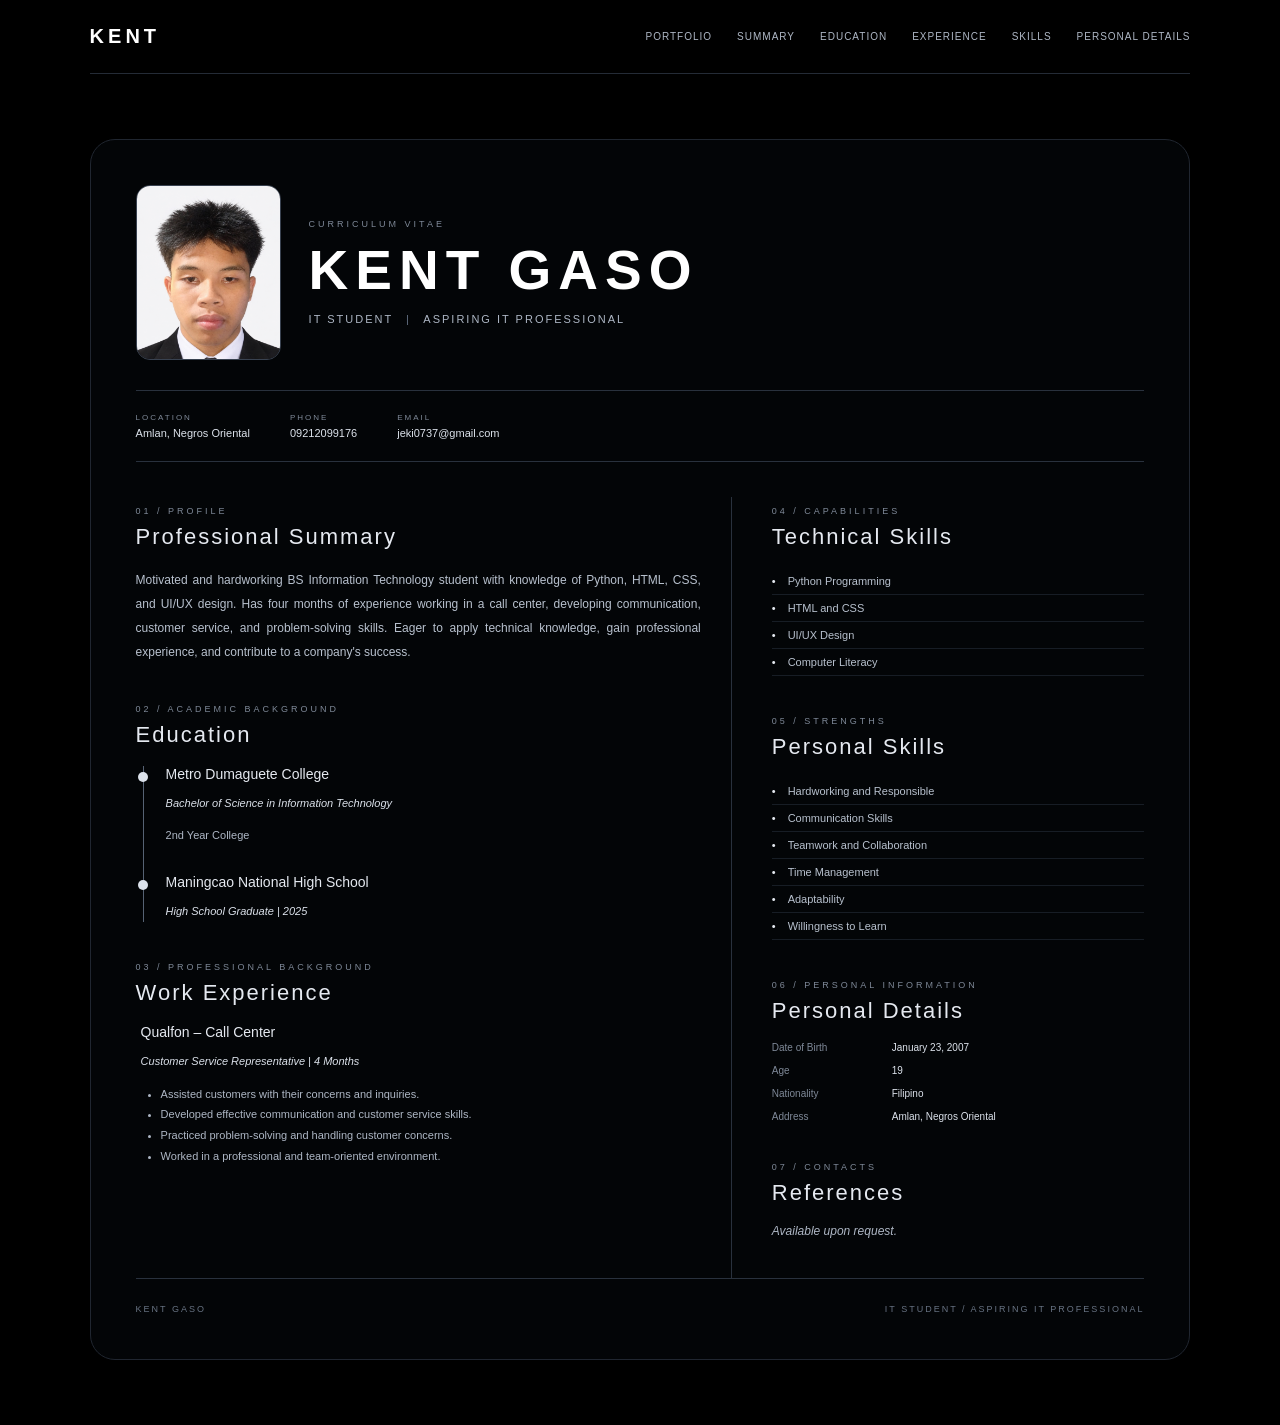
==== resume.html @ 23e0ebce "Add files via upload" ====
<!DOCTYPE html>
<html lang="en">
<head>
  <meta charset="UTF-8">
  <meta name="viewport" content="width=device-width, initial-scale=1.0">
  <meta name="description" content="Kent Gaso - Information Technology student resume">
  <title>Kent Gaso | Resume</title>
  <link rel="stylesheet" href="style.css">
</head>
<body class="resume-page">
  <header class="resume-topbar">
    <a class="resume-brand" href="index.html">KENT</a>
    <nav class="resume-nav" aria-label="Resume navigation">
      <a href="index.html">PORTFOLIO</a>
      <a href="#summary">SUMMARY</a>
      <a href="#education">EDUCATION</a>
      <a href="#experience">EXPERIENCE</a>
      <a href="#skills">SKILLS</a>
      <a href="#personal-details">PERSONAL DETAILS</a>
    </nav>
  </header>

  <main class="resume-container">
    <section class="resume-heading">
      <img class="resume-photo" src="kent-formal.png" alt="Kent Gaso wearing a formal black suit">

      <div class="resume-heading-copy">
        <p class="resume-eyebrow">CURRICULUM VITAE</p>
        <h1>KENT GASO</h1>
        <p class="resume-role">IT STUDENT <span>|</span> ASPIRING IT PROFESSIONAL</p>
      </div>

      
    </section>

    <section class="resume-contact" aria-label="Contact information">
      <p><span class="resume-contact-label">LOCATION</span>Amlan, Negros Oriental</p>
      <p><span class="resume-contact-label">PHONE</span>09212099176</p>
      <p><span class="resume-contact-label">EMAIL</span>jeki0737@gmail.com</p>
    </section>

    <div class="resume-grid">
      <div class="resume-main-column">

        <section class="resume-section" id="summary">
          <p class="resume-section-kicker">01 / PROFILE</p>
          <h2>Professional Summary</h2>
          <p class="resume-summary">
            Motivated and hardworking BS Information Technology student with knowledge of
            Python, HTML, CSS, and UI/UX design. Has four months of experience working in a
            call center, developing communication, customer service, and problem-solving
            skills. Eager to apply technical knowledge, gain professional experience, and
            contribute to a company's success.
          </p>
        </section>

        <section class="resume-section" id="education">
          <p class="resume-section-kicker">02 / ACADEMIC BACKGROUND</p>
          <h2>Education</h2>

          <div class="resume-timeline">
            <article class="resume-entry">
              <span class="resume-dot"></span>
              <h3>Metro Dumaguete College</h3>
              <p class="resume-entry-subtitle">
                Bachelor of Science in Information Technology
              </p>
              <p>2nd Year College</p>
            </article>

            <article class="resume-entry">
              <span class="resume-dot"></span>
              <h3>Maningcao National High School</h3>
              <p class="resume-entry-subtitle">
                High School Graduate <span>|</span> 2025
              </p>
            </article>
          </div>
        </section>

        <section class="resume-section" id="experience">
          <p class="resume-section-kicker">03 / PROFESSIONAL BACKGROUND</p>
          <h2>Work Experience</h2>

          <article class="resume-entry resume-work-entry">
            <h3>Qualfon – Call Center</h3>
            <p class="resume-entry-subtitle">
              Customer Service Representative <span>|</span> 4 Months
            </p>
            <ul>
              <li>Assisted customers with their concerns and inquiries.</li>
              <li>Developed effective communication and customer service skills.</li>
              <li>Practiced problem-solving and handling customer concerns.</li>
              <li>Worked in a professional and team-oriented environment.</li>
            </ul>
          </article>
        </section>
      </div>

      <aside class="resume-side-column">

        <section class="resume-section" id="skills">
          <p class="resume-section-kicker">04 / CAPABILITIES</p>
          <h2>Technical Skills</h2>
          <ul class="resume-skill-list">
            <li>Python Programming</li>
            <li>HTML and CSS</li>
            <li>UI/UX Design</li>
            <li>Computer Literacy</li>
          </ul>
        </section>

        <section class="resume-section">
          <p class="resume-section-kicker">05 / STRENGTHS</p>
          <h2>Personal Skills</h2>
          <ul class="resume-skill-list">
            <li>Hardworking and Responsible</li>
            <li>Communication Skills</li>
            <li>Teamwork and Collaboration</li>
            <li>Time Management</li>
            <li>Adaptability</li>
            <li>Willingness to Learn</li>
          </ul>
        </section>

        <section class="resume-section" id="personal-details">
          <p class="resume-section-kicker">06 / PERSONAL INFORMATION</p>
          <h2>Personal Details</h2>

          <dl class="resume-details">
            <div>
              <dt>Date of Birth</dt>
              <dd>January 23, 2007</dd>
            </div>
            <div>
              <dt>Age</dt>
              <dd>19</dd>
            </div>
            <div>
              <dt>Nationality</dt>
              <dd>Filipino</dd>
            </div>
            <div>
              <dt>Address</dt>
              <dd>Amlan, Negros Oriental</dd>
            </div>
          </dl>
        </section>

        <section class="resume-section">
          <p class="resume-section-kicker">07 / CONTACTS</p>
          <h2>References</h2>
          <p class="resume-reference">Available upon request.</p>
        </section>

      </aside>
    </div>

    <footer class="resume-footer">
      <span>KENT GASO</span>
      <span>IT STUDENT / ASPIRING IT PROFESSIONAL</span>
    </footer>
  </main>
</body>
</html>
---- style.css ----
/* General */

* {
    box-sizing: border-box;
}

html {
    scroll-behavior: smooth;
    scroll-padding-top: 110px;
}

body {
    margin: 0;
    padding: 0;
    background-color: #000;
    color: #e5e9f0;
    font-family: "Saira", sans-serif;
    font-size: 13px;
    overflow-x: hidden;
}


/* navigation */

.header {
    padding: 0 50px;
    position: fixed;
    top: 0;
    left: 0;
    z-index: 1000;
    width: 90%;
    margin: 0 0 100px 50px;
    border-spacing: 0;
    background: #000;
}

.logo {
    width: 50%;
    color: #fff;
    font-size: 20px;
    font-weight: bold;
    letter-spacing: 4px;
}

.logo a {
    color: #fff;
    text-decoration: none;
}

.navigation {
    text-align: right;
}

.navigation a {
    color: #b8c0cc;
    text-decoration: none;
    font-size: 10px;
    letter-spacing: 1px;
    margin-left: 30px;
    transition: color 0.3s ease;
}

.navigation a:hover {
    color: #fff;
}


/* home */

.hero {
    width: 83%;
    margin: 0 auto 100px;
    padding-top: 100px;
    border-spacing: 0;
}

.hero-text {
    width: 55%;
    vertical-align: middle;
    padding-right: 35px;
}

.eyebrow {
    color: #9ba5b5;
    font-size: 9px;
    letter-spacing: 3px;
}

.hero h1 {
    color: #e5e9f0;
    font-size: 68px;
    letter-spacing: 8px;
    line-height: 1.08;
    margin: 12px 0;
}

.role {
    color: #aeb7c5;
    font-size: 9px;
    letter-spacing: 2px;
    line-height: 1.8;
    margin: 8px 0 30px;
}

.description {
    color: #c1c7d0;
    font-size: 13px;
    line-height: 2;
}

.hero-picture {
    width: 45%;
    text-align: right;
}

.hero-picture img {
    display: block;
    width: 100%;
    height: 380px;
    object-fit: cover;
    object-position: center;
    border: 1px solid #343c48;
    border-radius: 30px;
}

.round-link {
    display: inline-block;
    width: 40px;
    height: 40px;
    line-height: 40px;
    text-align: center;
    border: 1px solid #687383;
    border-radius: 50%;
    color: #fff;
    text-decoration: none;
    font-size: 22px;
    margin-top: 20px;
    transition: all 0.3s ease;
}

.round-link:hover {
    background: #151a22;
    border-color: #aeb7c5;
    transform: translateY(3px);
}

.scroll-text {
    color: #aeb7c5;
    font-size: 9px;
    letter-spacing: 2px;
    margin-left: 12px;
}


/* panel */

.panel {
    width: 86%;
    margin: 0 auto 65px;
    padding: 40px;
    background-color: #030507;
    border: 1px solid #202630;
    border-radius: 25px;
    border-spacing: 25px;
}

h2 {
    color: #e5e9f0;
    font-size: 28px;
    font-weight: 500;
    letter-spacing: 4px;
    margin: 0 0 10px;
}


/* about */

.about-text {
    width: 50%;
    vertical-align: middle;
    padding: 0 0 0 30px;
    float: right;
}

.about-picture {
    width: 50%;
    float: left;
}

.about-picture img {
    display: block;
    width: 100%;
    height: 315px;
    object-fit: cover;
    border-radius: 20px;
}


/* buttons */

.outline-link {
    display: inline-flex;
    align-items: center;
    justify-content: center;
    color: #dce2eb;
    background-color: transparent;
    font-family: "Saira", sans-serif;
    font-size: 11px;
    font-weight: 400;
    letter-spacing: 1px;
    text-decoration: none;
    border: 1px solid #394250;
    border-radius: 30px;
    padding: 10px 22px;
    margin-top: 15px;
    cursor: pointer;
    transition: all 0.3s ease;
}

.outline-link:link,
.outline-link:visited {
    color: #dce2eb;
    text-decoration: none;
}

.outline-link:hover {
    color: #fff;
    background-color: #11151b;
    border-color: #687383;
    transform: translateY(-2px);
}

.outline-link:active {
    color: #fff;
    background-color: #080b10;
    transform: translateY(0);
}

.outline-link:focus-visible {
    outline: 1px solid #aeb7c5;
    outline-offset: 4px;
}


/* RESUME BUTTON  */

.resume {
    display: inline-flex;
    align-items: center;
    justify-content: center;
    color: #dce2eb;
    background-color: transparent;
    font-family: "Saira", sans-serif;
    font-size: 11px;
    font-weight: 400;
    letter-spacing: 1px;
    text-decoration: none;
    border: 1px solid #394250;
    border-radius: 30px;
    padding: 10px 22px;
    margin-top: 15px;
    margin-left: 10px;
    cursor: pointer;
    transition: all 0.3s ease;
}

.resume:link,
.resume:visited {
    color: #dce2eb;
    text-decoration: none;
}

.resume:hover {
    color: #fff;
    background-color: #11151b;
    border-color: #687383;
    transform: translateY(-2px);
}

.resume:active {
    color: #fff;
    background-color: #080b10;
    transform: translateY(0);
}

.resume:focus-visible {
    outline: 1px solid #aeb7c5;
    outline-offset: 4px;
}

/* MOBILE RESPONSIVE */
@media screen and (max-width: 768px) {
    .resume {
        font-size: 10px;
        padding: 10px 20px;
    }
}



/* skiils */

.section {
    width: 84%;
    margin: 0 auto 80px;
}

.card-table {
    width: 100%;
    border-spacing: 20px;
    margin-left: -20px;
}

.skill-card {
    width: 25%;
    height: 175px;
    padding: 20px;
    vertical-align: bottom;
    border: 1px solid #242b36;
    border-radius: 15px;
    background-color: #080b10;
}

.skill-icon {
    color: #e5e9f0;
    font-size: 25px;
    font-weight: bold;
    margin-bottom: 28px;
}

.skill-card p {
    color: #e5e9f0;
    font-size: 12px;
}

.skill-card span {
    float: right;
    color: #c6ccd5;
}

.bar {
    width: 100%;
    height: 5px;
    background-color: #29313c;
    border-radius: 10px;
}

.python-bar,
.html-bar,
.css-bar,
.design-bar {
    height: 5px;
    background-color: #d7dde6;
    border-radius: 10px;
}

.python-bar { width: 85%; }
.html-bar { width: 90%; }
.css-bar { width: 95%; }
.design-bar { width: 95%; }


/* projects */

.projects {
    width: 100%;
    border-spacing: 15px;
}

.projects h2 {
    margin-bottom: 15px;
}

.project-card {
    width: 50%;
    padding: 18px;
    vertical-align: top;
    border: 1px solid #242b36;
    border-radius: 15px;
    background-color: #06090d;
    transition: all 0.3s ease;
}

.project-card:hover {
    border-color: #566273;
    transform: translateY(-4px);
}

.project-card img {
    display: block;
    width: 100%;
    height: 200px;
    object-fit: cover;
    border-radius: 12px;
}

.project-card h3 {
    color: #e0e5ed;
    font-size: 16px;
    font-weight: 500;
    margin-bottom: 8px;
}

.project-card p {
    color: #aeb7c5;
    font-size: 11px;
    line-height: 1.8;
}

.tags {
    color: #b4bdc9;
    letter-spacing: 1px;
    margin-top: 18px;
}


/* achievements */

.achievements {
    border: none;
    outline: none;
    border-spacing: 15px;
    background: transparent;
}

.achievement-card {
    width: 50%;
    height: auto;
    min-height: 210px;
    padding: 28px;
    vertical-align: top;
    border: 1px solid #242b36;
    border-radius: 18px;
    background-color: #070a0e;
    transition: all 0.3s ease;
}

.achievement-card:hover {
    border-color: #566273;
    background-color: #0b0f15;
    transform: translateY(-4px);
}

.achievement-icon {
    color: #dce2eb;
    font-size: 25px;
    margin-bottom: 10px;
}

.achievement-card h3 {
    color: #dce1e9;
    font-size: 14px;
    font-weight: 500;
    line-height: 1.5;
}

.achievement-card p {
    color: #aeb7c5;
    font-size: 11px;
    line-height: 1.8;
}

.achievement-card small {
    color: #aab3c0;
    font-size: 9px;
}


/* contact */

.contact {
    border-spacing: 15px;
}

.contact-details {
    width: 35%;
    padding-right: 25px;
    border-right: 1px solid #252d38;
    vertical-align: top;
}

.contact-details p {
    color: #b7c0cc;
    font-size: 11px;
    margin-top: 25px;
}

.contact-fields {
    width: 65%;
    vertical-align: top;
}

.contact-fields input,
.contact-fields textarea {
    width: 96%;
    color: #e2e7ef;
    background-color: #070a0e;
    border: 1px solid #29313d;
    border-radius: 9px;
    padding: 12px;
    margin-bottom: 12px;
    font-family: "Saira", sans-serif;
    font-size: 11px;
}

.contact-fields button {
    color: #cbd3de;
    background-color: #080b10;
    border: 1px solid #374150;
    border-radius: 20px;
    padding: 8px 18px;
    font-family: "Saira", sans-serif;
    font-size: 10px;
    cursor: pointer;
    transition: all 0.3s ease;
}

.contact-fields button:hover {
    color: #fff;
    background-color: #11151b;
    border-color: #687383;
}


/* footers */

.footer {
    width: 86%;
    margin: 0 auto;
    color: #7f8998;
    font-size: 9px;
    letter-spacing: 1px;
    text-align: center;
}


/* tablet responsive */

@media screen and (max-width: 1024px) {

    .hero {
        width: 90%;
    }

    .hero h1 {
        font-size: 54px;
        letter-spacing: 5px;
    }

    .hero-picture img {
        height: 320px;
    }

    .panel,
    .section {
        width: 90%;
    }

    .panel {
        padding: 30px;
    }
}


/* mobile */

@media screen and (max-width: 768px) {

    body {
        width: 100%;
        overflow-x: hidden;
        font-size: 12px;
    }

    /* navigation */

    .header {
        position: fixed !important;
        top: 0;
        left: 0 !important;
        right: 0;
        width: 100% !important;
        max-width: 100% !important;
        margin: 0 !important;
        padding: 12px 8px !important;
        background: #000;
        text-align: center !important;
        box-sizing: border-box;
        z-index: 1000;
    }

    .header tbody,
    .header tr {
        width: 100%;
    }

    .header td {
        text-align: center !important;
    }

    .logo {
        display: block;
        width: 100% !important;
        text-align: center !important;
        font-size: 16px;
        letter-spacing: 3px;
        padding-bottom: 14px;
    }

    .navigation {
        display: flex !important;
        justify-content: center !important;
        align-items: center !important;
        flex-wrap: wrap;
        width: 100% !important;
        gap: 16px 20px;
        margin: 0 auto !important;
        padding: 3px 8px !important;
        text-align: center !important;
        box-sizing: border-box;
    }

    .navigation a {
        display: inline-block !important;
        margin: 0 !important;
        padding: 5px 2px;
        font-size: 9px;
        letter-spacing: 1px;
        white-space: nowrap;
    }


    /* home */

    .hero {
        width: 90%;
        margin: 0 auto 65px;
        padding-top: 125px;
        display: block;
    }

    .hero tbody,
    .hero tr {
        display: block;
        width: 100%;
    }

    .hero-text,
    .hero-picture {
        display: block;
        width: 100%;
    }

    .hero-text {
        padding: 0;
        text-align: center;
    }

    .hero h1 {
        font-size: clamp(42px, 12vw, 64px);
        letter-spacing: 7px;
        line-height: 1;
        margin: 12px 0 16px;
        text-align: center;
    }

    .role {
        font-size: 9px;
        letter-spacing: 1.5px;
        line-height: 1.9;
        margin: 0 auto 22px;
        text-align: center;
    }

    .description {
        max-width: 430px;
        font-size: 13px;
        line-height: 1.9;
        margin: 0 auto;
        text-align: center;
    }

    .hero-picture {
        margin: 32px 0 0;
        text-align: center;
    }

    .hero-picture img {
        width: 100%;
        height: clamp(230px, 72vw, 350px);
        object-fit: cover;
        object-position: center 35%;
        border-radius: 22px;
    }

    .round-link {
        width: 38px;
        height: 38px;
        line-height: 38px;
        font-size: 18px;
        margin-top: 22px;
    }

    .scroll-text {
        font-size: 8px;
        letter-spacing: 1.8px;
        margin-left: 10px;
    }


    /* panel */

    .panel {
        width: 90%;
        margin: 0 auto 45px;
        padding: 22px;
        border-radius: 20px;
        border-spacing: 0;
    }

    h2 {
        font-size: 23px;
        letter-spacing: 3px;
        margin-bottom: 20px;
        text-align: center;
    }


    /* about */

    .about-text,
    .about-picture {
        width: 100%;
        float: none;
        display: block;
    }

    .about-text {
        padding: 0;
        margin-bottom: 25px;
        text-align: center;
    }

    .about-text p {
        font-size: 12px;
        line-height: 1.9;
    }

    .about-picture img {
        width: 100%;
        height: 230px;
        object-fit: cover;
        border-radius: 15px;
    }

    .outline-link {
        font-size: 10px;
        padding: 10px 20px;
    }


    /* skills */

    .section {
        width: 90%;
        margin: 0 auto 55px;
    }

    .card-table {
        width: 100%;
        display: block;
        margin: 0;
        border-spacing: 0;
    }

    .card-table tbody {
        width: 100%;
        display: grid;
        grid-template-columns: repeat(2, minmax(0, 1fr));
        gap: 12px;
    }

    .card-table tr {
        display: contents;
    }

    .skill-card {
        width: 100%;
        height: 155px;
        display: block;
        padding: 15px;
        text-align: center;
        border-radius: 15px;
    }

    .skill-icon {
        font-size: 23px;
        margin-bottom: 20px;
    }

    .skill-card p {
        font-size: 11px;
        margin: 10px 0;
    }

    .skill-card span {
        float: none;
        margin-left: 5px;
    }

    .bar,
    .python-bar,
    .html-bar,
    .css-bar,
    .design-bar {
        height: 4px;
    }


    /* projects */

    .projects {
        width: 100%;
        display: block;
        border-spacing: 0;
        table-layout: auto;
    }

    .projects tbody {
        width: 100%;
        display: block;
    }

    .projects tr {
        display: block;
        width: 100%;
    }

    .projects td {
        display: block;
        width: 100% !important;
        padding: 0;
    }

    .projects h2 {
        display: block;
        width: 100%;
        font-size: 23px;
        letter-spacing: 3px;
        text-align: center;
        margin: 0 0 22px;
    }

    .project-card {
        display: block;
        width: 100% !important;
        max-width: 520px;
        height: auto;
        margin: 0 auto 20px;
        padding: 18px;
        text-align: center;
        border-radius: 18px;
        box-sizing: border-box;
    }

    .project-card:hover {
        transform: none;
    }

    .project-card img {
        display: block;
        width: 100%;
        height: 190px;
        object-fit: cover;
        border-radius: 12px;
    }

    .project-card h3 {
        font-size: 15px;
        line-height: 1.5;
        margin: 17px 0 10px;
    }

    .project-card p {
        font-size: 12px;
        line-height: 1.9;
        margin: 10px 0;
    }

    .project-card .outline-link {
        margin-top: 15px;
    }

    .tags {
        color: #b4bdc9;
        font-size: 10px;
        letter-spacing: 0.7px;
        line-height: 2;
        margin-top: 15px;
    }


    /* achievements */

    .achievements {
        width: 100%;
        display: block;
        border-spacing: 0;
    }

    .achievements tbody {
        width: 100%;
        display: block;
    }

    .achievements tr {
        display: flex;
        flex-direction: column;
        width: 100%;
        gap: 12px;
    }

    .achievements td {
        display: block;
        width: 100%;
        box-sizing: border-box;
    }

    .achievements h2 {
        width: 100%;
        font-size: 23px;
        letter-spacing: 3px;
        line-height: 1.4;
        text-align: left;
        margin: 0 0 12px;
        overflow-wrap: anywhere;
    }

    .achievement-card {
        width: 100%;
        min-width: 0;
        min-height: 0;
        height: auto;
        display: block;
        padding: 22px 20px;
        text-align: left;
        border-radius: 17px;
    }

    .achievement-card:hover {
        transform: none;
    }

    .achievement-icon {
        font-size: 24px;
        margin-bottom: 8px;
    }

    .achievement-card h3 {
        font-size: 14px;
        line-height: 1.5;
        margin: 8px 0 10px;
    }

    .achievement-card p {
        font-size: 11px;
        line-height: 1.8;
        margin: 0 0 14px;
    }

    .achievement-card small {
        display: block;
        font-size: 9px;
    }


    /* contact */

    .contact {
        width: 100%;
        display: block;
        border-spacing: 0;
    }

    .contact tbody,
    .contact tr {
        display: block;
        width: 100%;
    }

    .contact-details,
    .contact-fields {
        width: 100%;
        display: block;
    }

    .contact-details {
        padding: 0 0 20px;
        border-right: none;
        border-bottom: 1px solid #252d38;
        text-align: center;
    }

    .contact-details p {
        font-size: 10px;
        margin-top: 15px;
    }

    .contact-fields {
        padding-top: 20px;
        text-align: center;
    }

    .contact-fields input,
    .contact-fields textarea {
        width: 100%;
        padding: 12px;
        margin-bottom: 12px;
        font-size: 11px;
    }

    .contact-fields button {
        font-size: 10px;
        padding: 9px 18px;
    }


    /* footer */

    .footer {
        width: 90%;
        margin: 0 auto;
        padding-bottom: 20px;
        font-size: 8px;
        letter-spacing: 0.5px;
        text-align: center;
    }
}


/* smaller mobile*/

@media screen and (max-width: 480px) {

    .header {
        padding: 12px 8px !important;
    }

    .logo {
        font-size: 14px;
        letter-spacing: 2px;
        padding-bottom: 13px;
    }

    .navigation {
        gap: 12px 15px;
        padding: 3px 5px !important;
    }

    .navigation a {
        font-size: 8px;
        letter-spacing: 0.7px;
        padding: 5px 1px;
    }

    .hero {
        width: 88%;
        padding-top: 118px;
        margin-bottom: 55px;
    }

    .hero h1 {
        font-size: clamp(38px, 11vw, 48px);
        letter-spacing: 5px;
    }

    .role {
        font-size: 8px;
        letter-spacing: 1px;
    }

    .description {
        font-size: 12px;
        line-height: 1.85;
    }

    .hero-picture img {
        height: 245px;
        border-radius: 18px;
    }

    .panel {
        padding: 17px;
    }

    h2 {
        font-size: 20px;
        letter-spacing: 2px;
    }

    .skill-card {
        height: 140px;
        padding: 11px;
    }

    .skill-icon {
        font-size: 20px;
        margin-bottom: 16px;
    }

    .project-card {
        width: 100% !important;
        max-width: 100%;
        padding: 14px;
        margin-bottom: 16px;
    }

    .project-card img {
        height: 165px;
    }

    .project-card h3 {
        font-size: 14px;
    }

    .project-card p {
        font-size: 11px;
    }

    .achievements h2 {
        font-size: 21px;
        letter-spacing: 2px;
    }

    .achievement-card {
        padding: 19px 17px;
    }

    .achievement-card h3 {
        font-size: 13px;
    }

    .achievement-card p {
        font-size: 10px;
    }

    .about-picture img {
        height: 210px;
    }
}


/* extra small */

@media screen and (max-width: 360px) {

    .header {
        padding: 10px 5px !important;
    }

    .logo {
        font-size: 12px;
    }

    .navigation {
        gap: 9px 10px;
    }

    .navigation a {
        font-size: 7px;
    }

    .hero {
        padding-top: 110px;
    }

    .hero h1 {
        font-size: 34px;
        letter-spacing: 4px;
    }

    .hero-picture img {
        height: 215px;
    }

    .project-card {
        padding: 12px;
    }

    .project-card img {
        height: 145px;
    }

    .achievement-card {
        padding: 16px;
    }
}



/* RESUME PAGE */

.resume-page {
    background: #000;
    color: #e5e9f0;
    font-family: "Saira", sans-serif;
    min-height: 100vh;
}

/* TOP NAVIGATION */

.resume-topbar {
    width: 86%;
    margin: auto;
    padding: 25px 0;
    display: flex;
    justify-content: space-between;
    align-items: center;
    border-bottom: 1px solid #242b36;
}

.resume-brand {
    color: #fff;
    font-size: 20px;
    font-weight: bold;
    letter-spacing: 4px;
    text-decoration: none;
}

.resume-nav {
    display: flex;
    gap: 25px;
}

.resume-nav a {
    color: #aeb7c5;
    font-size: 10px;
    letter-spacing: 1px;
    text-decoration: none;
    transition: 0.3s;
}

.resume-nav a:hover {
    color: #fff;
}

/* MAIN CONTAINER */

.resume-container {
    width: 86%;
    max-width: 1150px;
    margin: 65px auto;
    padding: 45px;
    background: #030507;
    border: 1px solid #202630;
    border-radius: 25px;
}

/* HEADING */

.resume-heading {
    display: flex;
    justify-content: space-between;
    align-items: center;
    gap: 20px;
    padding-bottom: 30px;
    border-bottom: 1px solid #29313d;
}

.resume-eyebrow,
.resume-section-kicker {
    color: #7f8998;
    font-size: 9px;
    letter-spacing: 3px;
}

.resume-heading h1 {
    color: #fff;
    font-size: 55px;
    letter-spacing: 7px;
    margin: 8px 0;
}

.resume-role {
    color: #aeb7c5;
    font-size: 11px;
    letter-spacing: 2px;
}

.resume-role span {
    margin: 0 8px;
    color: #657184;
}

/* CONTACT INFORMATION */

.resume-contact {
    display: flex;
    flex-wrap: wrap;
    gap: 20px 40px;
    padding: 22px 0;
    border-bottom: 1px solid #29313d;
}

.resume-contact p {
    color: #dce2eb;
    font-size: 11px;
    margin: 0;
}

.resume-contact-label {
    display: block;
    color: #7f8998;
    font-size: 8px;
    letter-spacing: 2px;
    margin-bottom: 5px;
}

/* TWO COLUMN LAYOUT */

.resume-grid {
    display: grid;
    grid-template-columns: 1.6fr 1fr;
    gap: 40px;
    padding-top: 35px;
}

.resume-main-column {
    padding-right: 30px;
    border-right: 1px solid #29313d;
}

.resume-section {
    margin-bottom: 40px;
}

.resume-section h2 {
    color: #e5e9f0;
    font-size: 22px;
    font-weight: 500;
    letter-spacing: 2px;
    margin: 8px 0 18px;
}

.resume-section-kicker {
    margin-bottom: 5px;
}

/* SUMMARY */

.resume-summary {
    color: #b8c1ce;
    font-size: 12px;
    line-height: 2;
    text-align: justify;
}

/* EDUCATION AND EXPERIENCE */

.resume-timeline {
    border-left: 1px solid #566273;
    margin-left: 7px;
    padding-left: 22px;
}

.resume-entry {
    position: relative;
    margin-bottom: 28px;
}

.resume-dot {
    position: absolute;
    left: -28px;
    top: 6px;
    width: 10px;
    height: 10px;
    background: #dce2eb;
    border-radius: 50%;
}

.resume-entry h3 {
    color: #e5e9f0;
    font-size: 14px;
    font-weight: 500;
    margin: 0 0 5px;
}

.resume-entry p,
.resume-entry li {
    color: #aeb7c5;
    font-size: 11px;
    line-height: 1.9;
}

.resume-entry-subtitle {
    color: #dce2eb !important;
    font-style: italic;
}

.resume-entry ul {
    padding-left: 20px;
    margin-top: 12px;
}

.resume-work-entry {
    padding-left: 5px;
}

/* SKILLS */

.resume-skill-list {
    list-style: none;
    padding: 0;
    margin: 0;
}

.resume-skill-list li {
    color: #b8c1ce;
    font-size: 11px;
    padding: 7px 0;
    border-bottom: 1px solid #171d25;
}

.resume-skill-list li::before {
    content: "•";
    color: #e5e9f0;
    margin-right: 12px;
}

/* PERSONAL DETAILS */

.resume-details {
    margin: 0;
}

.resume-details div {
    display: grid;
    grid-template-columns: 110px 1fr;
    gap: 10px;
    margin-bottom: 12px;
}

.resume-details dt {
    color: #7f8998;
    font-size: 10px;
}

.resume-details dd {
    color: #dce2eb;
    font-size: 10px;
    margin: 0;
    overflow-wrap: anywhere;
}

.resume-reference {
    color: #aeb7c5;
    font-size: 12px;
    font-style: italic;
}

/* FOOTER */

.resume-footer {
    display: flex;
    justify-content: space-between;
    gap: 15px;
    padding-top: 25px;
    border-top: 1px solid #29313d;
    color: #687383;
    font-size: 9px;
    letter-spacing: 2px;
}

/* TABLET */

@media screen and (max-width: 768px) {

    .resume-topbar {
        width: 90%;
        flex-direction: column;
        gap: 18px;
    }

    .resume-nav {
        justify-content: center;
        flex-wrap: wrap;
        gap: 15px;
    }

    .resume-container {
        width: 90%;
        padding: 25px;
        margin: 35px auto;
    }

    .resume-heading {
        flex-direction: column;
        align-items: flex-start;
    }

    .resume-heading h1 {
        font-size: 40px;
        letter-spacing: 5px;
    }

    .resume-grid {
        grid-template-columns: 1fr;
        gap: 10px;
    }

    .resume-main-column {
        padding-right: 0;
        border-right: none;
    }

    .resume-side-column {
        border-top: 1px solid #29313d;
        padding-top: 30px;
    }

    .resume-contact {
        gap: 18px;
    }
}

/* SMALL MOBILE */

@media screen and (max-width: 480px) {

    .resume-container {
        width: 94%;
        padding: 18px;
        border-radius: 18px;
    }

    .resume-heading h1 {
        font-size: 34px;
        letter-spacing: 4px;
    }

    .resume-role {
        font-size: 9px;
        line-height: 2;
    }

    .resume-section h2 {
        font-size: 19px;
    }

    .resume-details div {
        grid-template-columns: 95px 1fr;
    }

    .resume-footer {
        flex-direction: column;
        text-align: center;
    }
}


/* resume nav */

.resume-topbar {
    position: sticky;
    top: 0;
    z-index: 1000;
    background: rgba(0, 0, 0, 0.96);
    backdrop-filter: blur(12px);
    -webkit-backdrop-filter: blur(12px);
}

/* Resume heading and portrait */
.resume-heading {
    display: flex;
    align-items: center;
    justify-content: flex-start;
    gap: 28px;
}

.resume-heading-copy {
    min-width: 0;
}

.resume-photo {
    display: block;
    width: 145px;
    height: 175px;
    flex: 0 0 145px;
    object-fit: cover;
    object-position: center 30%;
    border: 1px solid #394250;
    border-radius: 14px;
    background: #11151b;
}

/* Navigation links */
.resume-nav a {
    white-space: nowrap;
}

/* Make navigation links scroll to the correct section */
.resume-section[id] {
    scroll-margin-top: 105px;
}

html {
    scroll-behavior: smooth;
}

/* Tablet layout */
@media screen and (max-width: 768px) {
    .resume-heading {
        align-items: center;
        gap: 18px;
    }

    .resume-photo {
        width: 112px;
        height: 140px;
        flex-basis: 112px;
    }

    .resume-nav {
        max-width: 100%;
    }
}

/* Mobile layout */
@media screen and (max-width: 480px) {
    .resume-heading {
        align-items: flex-start;
        gap: 14px;
    }

    .resume-photo {
        width: 90px;
        height: 115px;
        flex-basis: 90px;
        border-radius: 10px;
    }

    .resume-heading h1 {
        font-size: clamp(22px, 7vw, 34px);
        letter-spacing: 2px;
    }

    .resume-role {
        font-size: 8px;
        letter-spacing: 1px;
    }
}
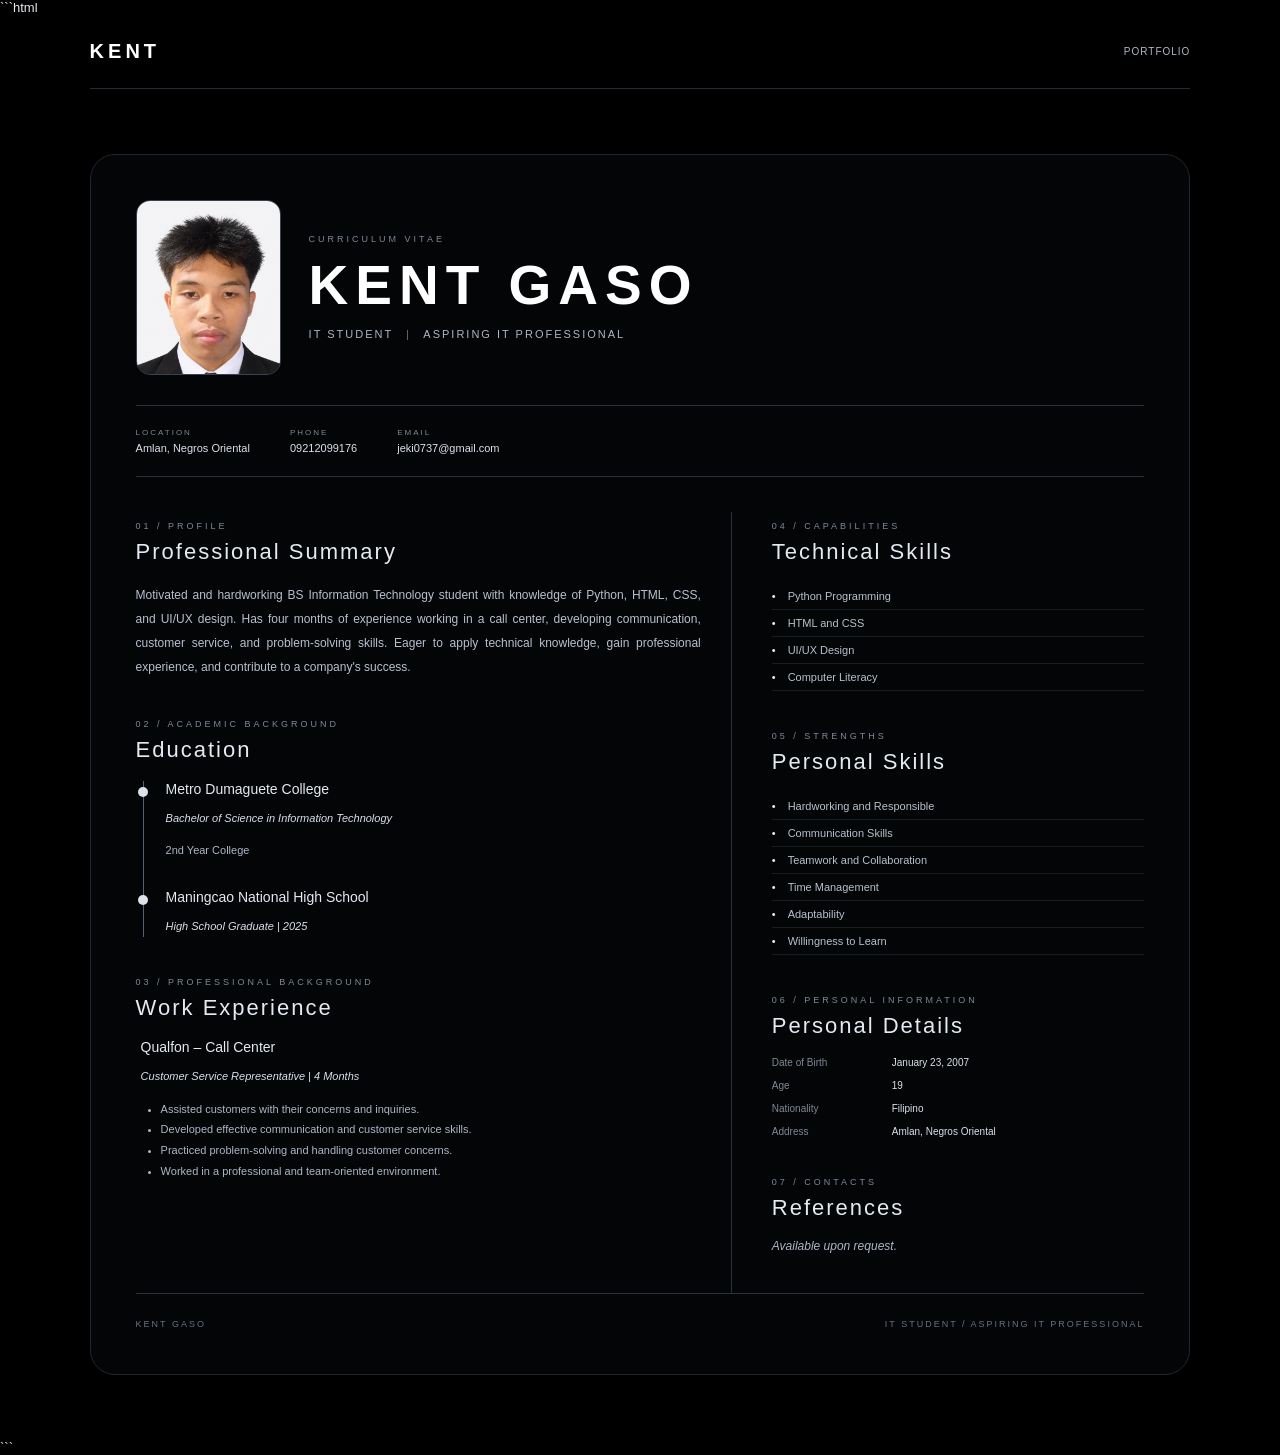
==== commit 8b18ed8f: "Refactor resume.html for better readability Formatted contact information and improved HTML structur" ====
--- a/resume.html
+++ b/resume.html
@@ -1,3 +1,4 @@
+```html
 <!DOCTYPE html>
 <html lang="en">
 <head>
@@ -8,19 +9,17 @@
   <link rel="stylesheet" href="style.css">
 </head>
 <body class="resume-page">
+
   <header class="resume-topbar">
     <a class="resume-brand" href="index.html">KENT</a>
+
     <nav class="resume-nav" aria-label="Resume navigation">
       <a href="index.html">PORTFOLIO</a>
-      <a href="#summary">SUMMARY</a>
-      <a href="#education">EDUCATION</a>
-      <a href="#experience">EXPERIENCE</a>
-      <a href="#skills">SKILLS</a>
-      <a href="#personal-details">PERSONAL DETAILS</a>
     </nav>
   </header>
 
   <main class="resume-container">
+
     <section class="resume-heading">
       <img class="resume-photo" src="kent-formal.png" alt="Kent Gaso wearing a formal black suit">
 
@@ -29,22 +28,33 @@
         <h1>KENT GASO</h1>
         <p class="resume-role">IT STUDENT <span>|</span> ASPIRING IT PROFESSIONAL</p>
       </div>
-
-      
     </section>
 
     <section class="resume-contact" aria-label="Contact information">
-      <p><span class="resume-contact-label">LOCATION</span>Amlan, Negros Oriental</p>
-      <p><span class="resume-contact-label">PHONE</span>09212099176</p>
-      <p><span class="resume-contact-label">EMAIL</span>jeki0737@gmail.com</p>
+      <p>
+        <span class="resume-contact-label">LOCATION</span>
+        Amlan, Negros Oriental
+      </p>
+
+      <p>
+        <span class="resume-contact-label">PHONE</span>
+        09212099176
+      </p>
+
+      <p>
+        <span class="resume-contact-label">EMAIL</span>
+        jeki0737@gmail.com
+      </p>
     </section>
 
     <div class="resume-grid">
+
       <div class="resume-main-column">
 
         <section class="resume-section" id="summary">
           <p class="resume-section-kicker">01 / PROFILE</p>
           <h2>Professional Summary</h2>
+
           <p class="resume-summary">
             Motivated and hardworking BS Information Technology student with knowledge of
             Python, HTML, CSS, and UI/UX design. Has four months of experience working in a
@@ -59,22 +69,29 @@
           <h2>Education</h2>
 
           <div class="resume-timeline">
+
             <article class="resume-entry">
               <span class="resume-dot"></span>
+
               <h3>Metro Dumaguete College</h3>
+
               <p class="resume-entry-subtitle">
                 Bachelor of Science in Information Technology
               </p>
+
               <p>2nd Year College</p>
             </article>
 
             <article class="resume-entry">
               <span class="resume-dot"></span>
+
               <h3>Maningcao National High School</h3>
+
               <p class="resume-entry-subtitle">
                 High School Graduate <span>|</span> 2025
               </p>
             </article>
+
           </div>
         </section>
 
@@ -83,18 +100,23 @@
           <h2>Work Experience</h2>
 
           <article class="resume-entry resume-work-entry">
+
             <h3>Qualfon – Call Center</h3>
+
             <p class="resume-entry-subtitle">
               Customer Service Representative <span>|</span> 4 Months
             </p>
+
             <ul>
               <li>Assisted customers with their concerns and inquiries.</li>
               <li>Developed effective communication and customer service skills.</li>
               <li>Practiced problem-solving and handling customer concerns.</li>
               <li>Worked in a professional and team-oriented environment.</li>
             </ul>
+
           </article>
         </section>
+
       </div>
 
       <aside class="resume-side-column">
@@ -102,6 +124,7 @@
         <section class="resume-section" id="skills">
           <p class="resume-section-kicker">04 / CAPABILITIES</p>
           <h2>Technical Skills</h2>
+
           <ul class="resume-skill-list">
             <li>Python Programming</li>
             <li>HTML and CSS</li>
@@ -113,6 +136,7 @@
         <section class="resume-section">
           <p class="resume-section-kicker">05 / STRENGTHS</p>
           <h2>Personal Skills</h2>
+
           <ul class="resume-skill-list">
             <li>Hardworking and Responsible</li>
             <li>Communication Skills</li>
@@ -128,38 +152,50 @@
           <h2>Personal Details</h2>
 
           <dl class="resume-details">
+
             <div>
               <dt>Date of Birth</dt>
               <dd>January 23, 2007</dd>
             </div>
+
             <div>
               <dt>Age</dt>
               <dd>19</dd>
             </div>
+
             <div>
               <dt>Nationality</dt>
               <dd>Filipino</dd>
             </div>
+
             <div>
               <dt>Address</dt>
               <dd>Amlan, Negros Oriental</dd>
             </div>
+
           </dl>
         </section>
 
         <section class="resume-section">
           <p class="resume-section-kicker">07 / CONTACTS</p>
           <h2>References</h2>
-          <p class="resume-reference">Available upon request.</p>
+
+          <p class="resume-reference">
+            Available upon request.
+          </p>
         </section>
 
       </aside>
+
     </div>
 
     <footer class="resume-footer">
       <span>KENT GASO</span>
       <span>IT STUDENT / ASPIRING IT PROFESSIONAL</span>
     </footer>
+
   </main>
+
 </body>
-</html>+</html>
+```
--- a/style.css
+++ b/style.css
@@ -21,24 +21,34 @@
 }
 
 
-/* navigation */
+
+/* NAVIGATION */
 
 .header {
-    padding: 0 50px;
     position: fixed;
-    top: 0;
+    top: 12px;
     left: 0;
     z-index: 1000;
-    width: 90%;
-    margin: 0 0 100px 50px;
+
+    width: 92%;
+    margin: 0 4%;
+    padding: 20px 30px;
+
+    background-color: #080b10;
+    border: 1px solid #202630;
+    border-radius: 18px;
+
     border-spacing: 0;
-    background: #000;
+    box-sizing: border-box;
+
+    transition: background-color 0.3s ease,
+                border-color 0.3s ease;
 }
 
 .logo {
     width: 50%;
     color: #fff;
-    font-size: 20px;
+    font-size: 22px;
     font-weight: bold;
     letter-spacing: 4px;
 }
@@ -53,16 +63,101 @@
 }
 
 .navigation a {
+    display: inline-block;
+
     color: #b8c0cc;
     text-decoration: none;
-    font-size: 10px;
-    letter-spacing: 1px;
+
+    font-size: 12px;
+    letter-spacing: 1.5px;
+
     margin-left: 30px;
-    transition: color 0.3s ease;
+    padding: 8px 0;
+
+    transition: color 0.3s ease,
+                transform 0.3s ease;
 }
 
 .navigation a:hover {
     color: #fff;
+    transform: translateY(-2px);
+}
+
+
+/* MOBILE NAVIGATION */
+
+@media screen and (max-width: 768px) {
+
+    .header {
+        position: fixed !important;
+        top: 8px;
+        left: 0 !important;
+
+        width: 94% !important;
+        margin: 0 3% !important;
+
+        padding: 14px 12px !important;
+
+        background-color: #080b10;
+        border: 1px solid #202630;
+        border-radius: 15px;
+
+        box-sizing: border-box;
+    }
+
+    .logo {
+        width: 100% !important;
+        font-size: 17px;
+        letter-spacing: 3px;
+        text-align: center;
+        padding-bottom: 12px;
+    }
+
+    .navigation {
+        display: flex !important;
+        justify-content: center;
+        align-items: center;
+        flex-wrap: wrap;
+
+        width: 100%;
+        gap: 10px 20px;
+
+        text-align: center !important;
+    }
+
+    .navigation a {
+        margin: 0 !important;
+        padding: 5px 2px;
+
+        font-size: 10px;
+        letter-spacing: 1px;
+    }
+}
+
+
+/* SMALL MOBILE */
+
+@media screen and (max-width: 480px) {
+
+    .header {
+        width: 96% !important;
+        margin: 0 2% !important;
+        padding: 12px 8px !important;
+    }
+
+    .logo {
+        font-size: 15px;
+        padding-bottom: 10px;
+    }
+
+    .navigation {
+        gap: 8px 13px;
+    }
+
+    .navigation a {
+        font-size: 9px;
+        letter-spacing: 0.5px;
+    }
 }
 
 
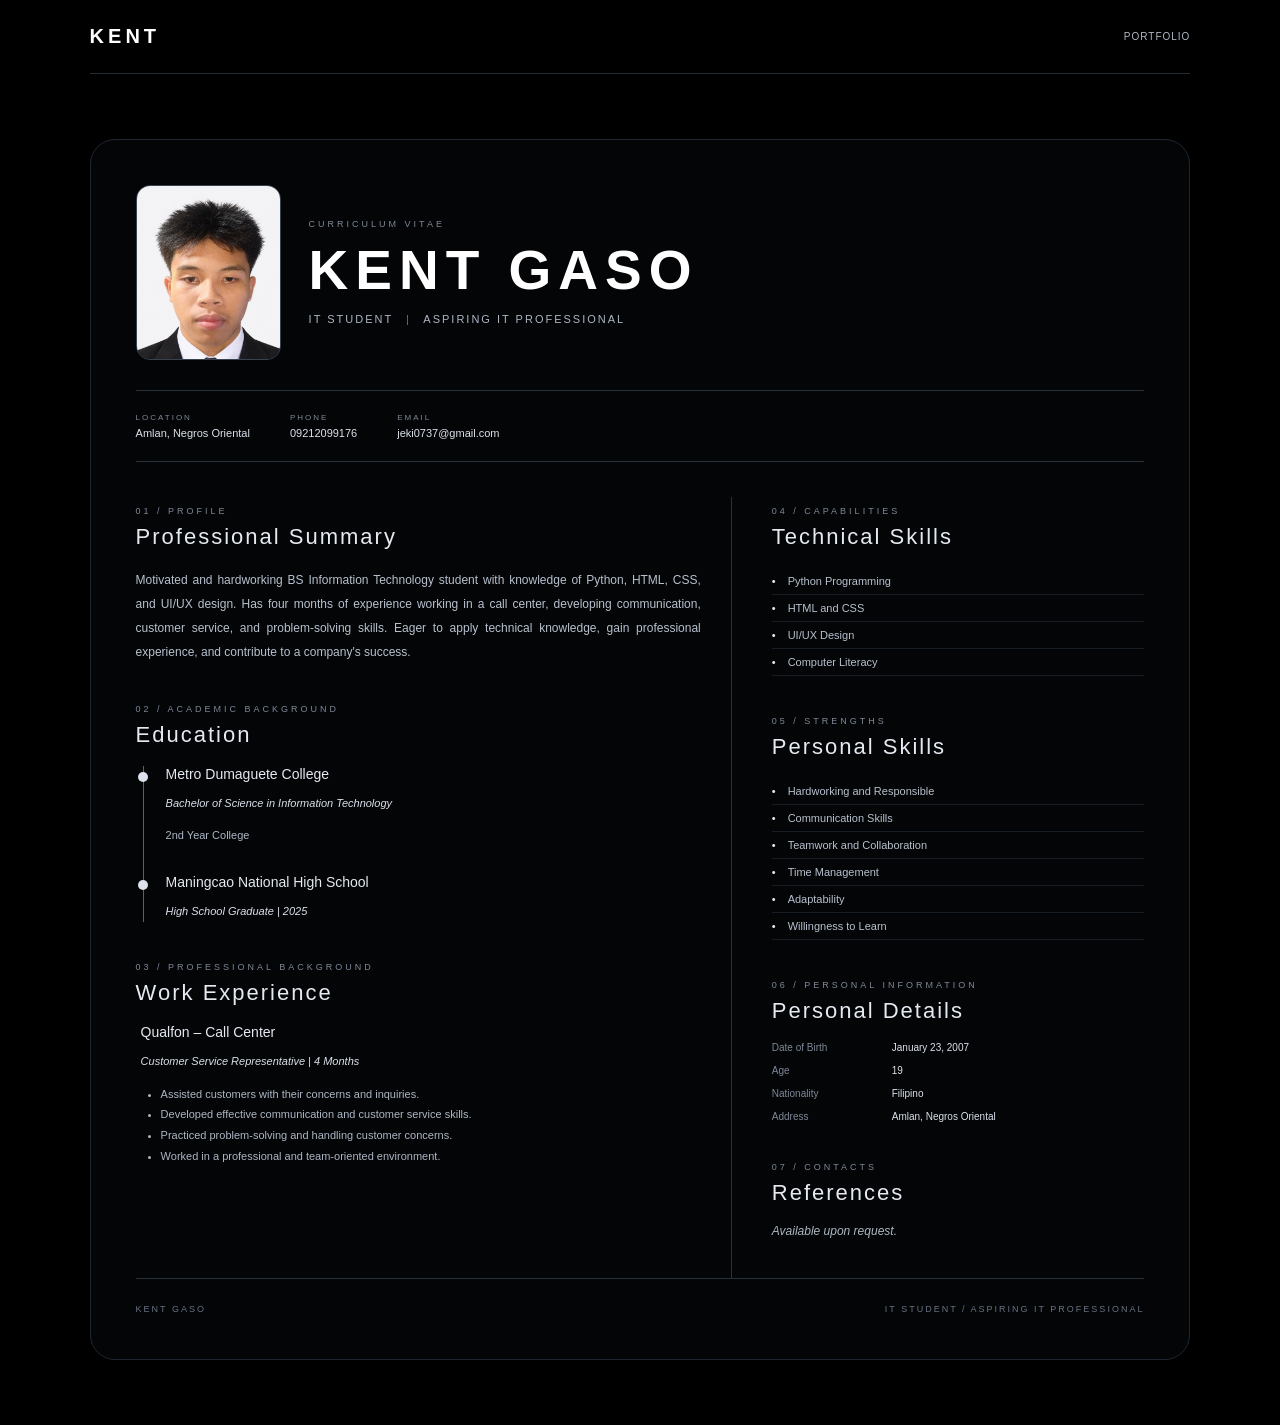
==== commit 9cf9f1c2: "Update resume.html" ====
--- a/resume.html
+++ b/resume.html
@@ -1,4 +1,4 @@
-```html
+
 <!DOCTYPE html>
 <html lang="en">
 <head>
@@ -198,4 +198,4 @@
 
 </body>
 </html>
-```
+
